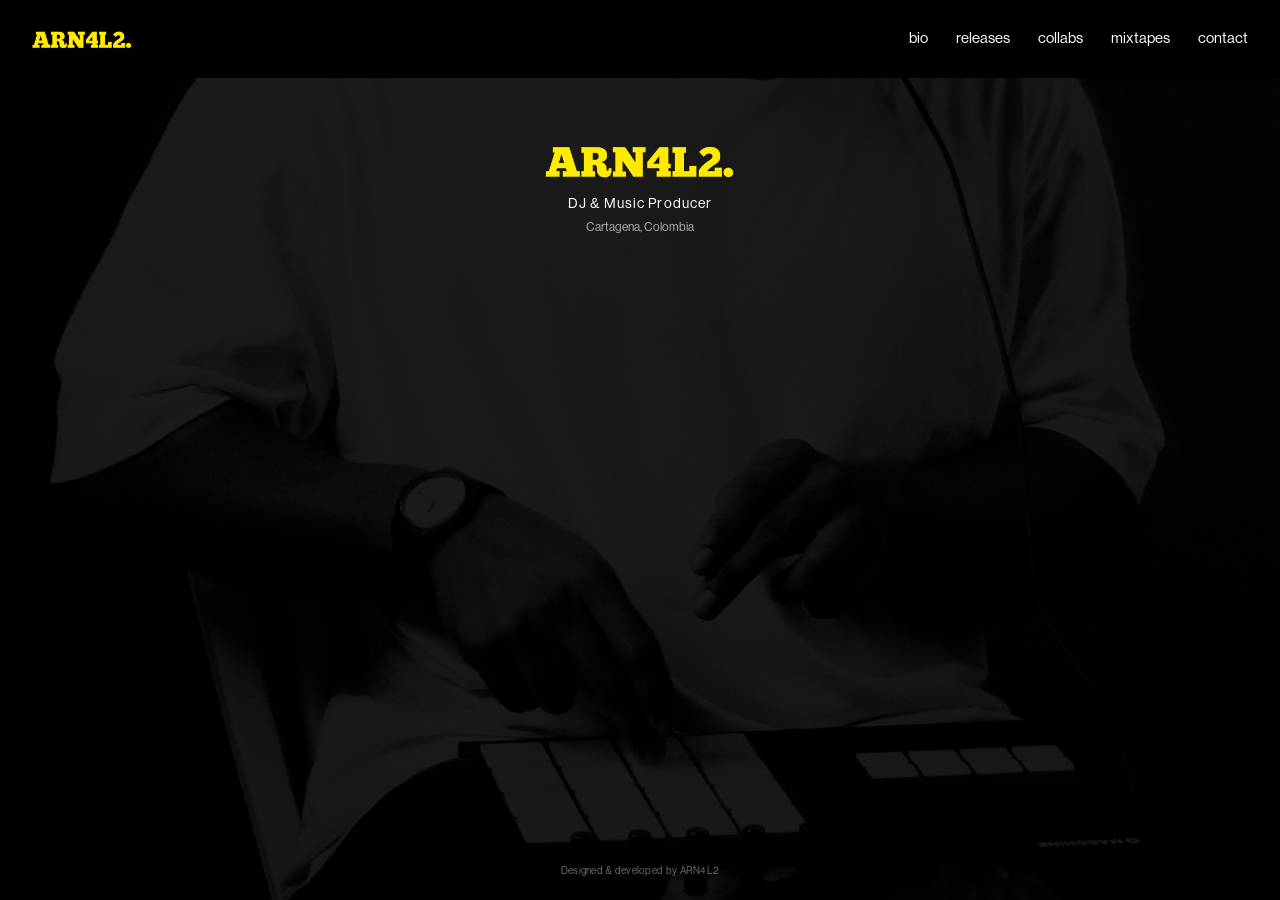
==== index.html @ 3f7c352b "Add social sharing metadata" ====
<!DOCTYPE html>
<html lang="en">

<head>
    <meta charset="UTF-8">
    <meta name="viewport" content="width=device-width, initial-scale=1.0">

    <title>ARN4L2 — DJ &amp; Music Producer</title>

    <meta name="description" content="ARN4L2 is a DJ and music producer from Cartagena, Colombia, exploring the sonic traditions of the Caribbean through club music and sound system culture.">

    <!-- Open Graph: link previews -->
    <meta property="og:type" content="website">
    <meta property="og:site_name" content="ARN4L2">
    <meta property="og:title" content="ARN4L2 — DJ &amp; Music Producer">
    <meta property="og:description" content="Sonic traditions of the Caribbean and deep listening. DJ and music producer from Cartagena, Colombia.">
    <meta property="og:url" content="https://arn4l2.com">
    <meta property="og:image" content="https://arn4l2.com/images/home-background.jpg">
    <meta property="og:image:alt" content="ARN4L2 — DJ and music producer from Cartagena, Colombia">

    <!-- Twitter / X: link previews -->
    <meta name="twitter:card" content="summary_large_image">
    <meta name="twitter:title" content="ARN4L2 — DJ &amp; Music Producer">
    <meta name="twitter:description" content="Sonic traditions of the Caribbean and deep listening. DJ and music producer from Cartagena, Colombia.">
    <meta name="twitter:image" content="https://arn4l2.com/images/home-background.jpg">

    <link rel="stylesheet" href="css/style.css">
</head>

<body>

    <!-- NAVIGATION -->
    <header class="navigation">

        <a href="index.html" class="logo">
            <img src="images/logo.png" alt="ARN4L2">
        </a>

        <nav class="menu">
            <a href="bio.html">bio</a>
            <a href="releases.html">releases</a>
            <a href="collabs.html">collabs</a>
            <a href="mixtapes.html">mixtapes</a>
            <a href="contact.html">contact</a>
        </nav>

    </header>

    <!-- HOME CONTENT -->
    <main class="home">

        <!-- ARTIST INTRO -->
        <section class="home-intro">

            <img
                src="images/logo.png"
                alt="ARN4L2"
                class="home-logo">

            <p class="home-role">DJ &amp; Music Producer</p>

            <p class="home-location">Cartagena, Colombia</p>

        </section>

        <!-- SPOTIFY PLAYER -->
        <div class="spotify-player">

            <iframe
                data-testid="embed-iframe"
                style="border-radius:12px"
                src="https://open.spotify.com/embed/playlist/0dqnbms6gATV5872v7mq2H?utm_source=generator&theme=0"
                width="100%"
                height="380"
                frameborder="0"
                allowfullscreen=""
                allow="autoplay; clipboard-write; encrypted-media; fullscreen; picture-in-picture"
                loading="lazy">
            </iframe>

        </div>

    </main>

    <!-- FOOTER -->
    <footer class="site-credit">
        Designed &amp; developed by ARN4L2
    </footer>

</body>
</html>
---- css/style.css ----
/* ========================================
   1. FONT
======================================== */

@font-face {
    font-family: "Neue Haas Grotesk Display";
    src: url("../fonts/NeueHaasGrotDisp.otf") format("opentype");
    font-weight: 400;
    font-style: normal;
    font-display: swap;
}


/* ========================================
   2. RESET & GLOBAL
======================================== */

* {
    margin: 0;
    padding: 0;
    box-sizing: border-box;
}

body {
    min-height: 100vh;
    background: #000;
    color: #fff;
    font-family: "Neue Haas Grotesk Display", Helvetica, Arial, sans-serif;
    font-weight: 400;
}


/* ========================================
   3. NAVIGATION
======================================== */

.navigation {
    position: fixed;
    top: 0;
    left: 0;
    z-index: 1000;

    display: flex;
    align-items: center;
    justify-content: space-between;

    width: 100%;
    padding: 28px 32px;
    background: #000;
}

.navigation .logo {
    display: inline-flex;
    align-items: center;
    flex-shrink: 0;

    color: #fff;
    font-size: 15px;
    line-height: 1;
    text-decoration: none;

    transition: opacity 0.25s ease;
}

.navigation .logo:hover {
    opacity: 0.5;
}

.navigation .logo img {
    display: block;
    width: 100px;
    height: auto;
    object-fit: contain;
}

.menu {
    display: flex;
    align-items: center;
    justify-content: flex-end;
    gap: 28px;
}

.menu a {
    position: relative;
    display: inline-block;

    color: #fff;
    font-size: 15px;
    line-height: 1.2;
    text-decoration: none;
    white-space: nowrap;

    transition: opacity 0.25s ease;
}

.menu a::after {
    content: "";
    position: absolute;
    left: 0;
    bottom: -6px;

    width: 0;
    height: 1px;
    background: #fff;

    transition: width 0.25s ease;
}

.menu a:hover::after {
    width: 100%;
}


/* ========================================
   4. HOME
======================================== */

.home {
    position: relative;
    isolation: isolate;
    overflow: hidden;

    display: flex;
    flex-direction: column;
    align-items: center;
    justify-content: flex-start;

    min-height: 100vh;
    padding: 115px 32px 65px;
}

.home::before {
    content: "";
    position: absolute;
    inset: 0;
    z-index: -1;

    background-image: url("../images/home-background.jpg");
    background-size: cover;
    background-position: center;
    background-repeat: no-repeat;
    opacity: 0.1;
}

/* Artist introduction */

.home-intro {
    position: relative;
    z-index: 1;

    width: 100%;
    text-align: center;
    margin: 25px auto 28px;
}

.home-logo {
    display: block;
    width: 190px;
    max-width: 60%;
    height: auto;
    margin: 0 auto 14px;
}

.home-role {
    margin: 0;
    font-family: inherit;
    font-size: 14px;
    font-weight: 400;
    letter-spacing: 0.08em;
}

.home-location {
    margin: 7px 0 0;
    font-size: 12px;
    opacity: 0.65;
}


/* ========================================
   5. SPOTIFY PLAYER
======================================== */

.spotify-player {
    position: relative;
    z-index: 1;

    width: 100%;
    max-width: 420px;
    margin: 0 auto;
}

.spotify-player iframe {
    display: block;
    width: 100%;
    height: 380px;
    border: none;
    border-radius: 12px;
}


/* ========================================
   6. BIO PAGE
======================================== */

.bio-page {
    display: flex;
    align-items: center;
    justify-content: center;

    min-height: 100vh;
    padding: 120px 40px 80px;
}

.bio-container {
    display: grid;
    grid-template-columns: 300px minmax(0, 1fr);
    align-items: center;
    gap: 70px;

    width: 100%;
    max-width: 900px;
}

.bio-image {
    width: 300px;
}

.bio-image img {
    display: block;
    width: 100%;
    height: auto;
    object-fit: contain;
}

.bio-text {
    max-width: 500px;
    font-size: 15px;
    line-height: 1.4;
}

.bio-text p {
    margin-bottom: 24px;
}

.bio-text p:last-child {
    margin-bottom: 0;
}

.bio-credit {
    margin-top: 40px;
    font-size: 12px;
    line-height: 1.4;
    opacity: 0.55;
}


/* ========================================
   7. RELEASES PAGE
======================================== */

.releases-page {
    min-height: 100vh;
    padding: 115px 40px 80px;
}

.releases-list {
    display: grid;
    grid-template-columns: repeat(2, minmax(0, 1fr));
    align-items: start;
    column-gap: 36px;
    row-gap: 50px;

    width: 100%;
    max-width: 1100px;
    margin: 0 auto;
}

.release {
    display: flex;
    flex-direction: column;
    align-items: stretch;
    gap: 12px;

    min-width: 0;
    padding: 0;
    border: none;
}

.release-player {
    width: 100%;
    min-width: 0;
    overflow: visible;
}

.release-player iframe {
    display: block;
    width: 100%;
    min-width: 0;
    height: 520px;
    border: none;
    background: #000;
}

.release-info {
    min-width: 0;
}

.release-info h2 {
    margin-bottom: 6px;
    font-size: 15px;
    font-weight: 400;
    line-height: 1.4;
}

.release-info p {
    margin-bottom: 4px;
    font-size: 12px;
    line-height: 1.5;
    opacity: 0.6;
}

.release-info p:last-child {
    margin-bottom: 0;
}


/* ========================================
   8. COLLABS PAGE
======================================== */

.collabs-page {
    min-height: 100vh;
    padding: 115px 40px 80px;
}

.collabs-list {
    width: 100%;
    max-width: 700px;
    margin: 0 auto;
}

.collab {
    display: block;
    width: 100%;
    margin: 0;
    padding: 24px 0;
    border: none;
}

.collab-info {
    min-width: 0;
}

.collab-role {
    margin-bottom: 8px;
    font-size: 12px;
    line-height: 1.5;
    opacity: 0.6;
}

.collab-info h2 {
    margin-bottom: 8px;
    font-size: 15px;
    font-weight: 400;
    line-height: 1.4;
}

.collab-info h2 a {
    color: inherit;
    text-decoration: none;
}

.collab-info h2 a:hover {
    opacity: 0.6;
}

.collab-details {
    margin-bottom: 5px;
    font-size: 12px;
    line-height: 1.5;
    opacity: 0.6;
}

.collab-details:last-child {
    margin-bottom: 0;
}


/* ========================================
   9. LEGACY CONTACT CLASSES
======================================== */

.contact-page {
    display: flex;
    align-items: center;
    justify-content: center;

    min-height: 100vh;
    padding: 120px 25px 60px;
}

.contact-content {
    width: 100%;
    max-width: 500px;
    text-align: center;
}

.contact-heading {
    margin-bottom: 12px;
    font-size: 13px;
    line-height: 1.5;
    opacity: 0.6;
}

.contact-email {
    display: inline-block;
    color: inherit;
    font-size: 15px;
    font-weight: 400;
    text-decoration: none;
}

.contact-email:hover {
    opacity: 0.6;
}

.contact-links {
    display: flex;
    justify-content: center;
    flex-wrap: wrap;
    gap: 24px;
    margin-top: 45px;
}

.contact-links a {
    color: inherit;
    font-size: 12px;
    text-decoration: none;
    opacity: 0.6;
    transition: opacity 0.2s ease;
}

.contact-links a:hover {
    opacity: 1;
}


/* ========================================
   10. CONTACT — EDITORIAL LAYOUT
======================================== */

.contact-editorial {
    display: grid;
    grid-template-columns: 1.5fr 0.7fr;
    align-items: center;
    column-gap: 80px;

    width: calc(100% - 100px);
    max-width: 1000px;
    min-height: 100vh;
    margin: 0 auto;
    padding: 140px 0 80px;
}

.contact-left {
    justify-self: center;
}

.contact-left h1 {
    margin: 0 0 28px;
    font-size: clamp(22px, 2.4vw, 32px);
    font-weight: 400;
    line-height: 1.08;
    letter-spacing: -0.045em;
}

.contact-editorial .contact-email {
    display: inline-block;
    color: #aaa;
    font-size: 24px;
    text-decoration: none;
    transition: color 0.2s ease;
}

.contact-editorial .contact-email span {
    margin-left: 4px;
}

.contact-editorial .contact-email:hover {
    color: #fff;
    opacity: 1;
}

/* Social links */

.contact-editorial .contact-right {
    display: flex;
    flex-direction: column;
    align-items: flex-start;
    justify-self: center;

    width: 100%;
    max-width: 260px;
}

.contact-editorial .contact-right a,
.contact-editorial .contact-right a:visited,
.contact-editorial .contact-right a:active {
    display: block;
    width: fit-content;
    margin: 0 0 12px;
    padding: 0;
    border: none;

    color: #fff;
    font-size: 15px;
    text-decoration: none;

    transition: color 0.2s ease;
}

.contact-editorial .contact-right a span {
    display: none;
}

.contact-editorial .contact-right a:hover {
    color: #999;
}


/* ========================================
   11. MIXTAPES PAGE
======================================== */

.mixtapes-page {
    width: min(calc(100% - 80px), 1100px);
    margin: 0 auto;
    padding-top: 145px;
    padding-bottom: 100px;
}

.mixtapes-list {
    display: grid;
    grid-template-columns: repeat(3, minmax(0, 1fr));
    column-gap: 24px;
    row-gap: 30px;
}

.mixtape {
    min-width: 0;
}

.mixtape-player {
    width: 100%;
    line-height: 0;
}

.mixtape-player iframe {
    display: block;
    width: 100%;
    height: 120px;
    border: 0;
}

.mixtape-info {
    margin-top: 3px;
}

.mixtape-info h2 {
    min-height: 0;
    margin: 0;
    font-size: 16px;
    font-weight: 400;
    line-height: 1.7;
}

.mixtape-tags {
    display: flex;
    flex-wrap: wrap;
    gap: 0 8px;

    margin-top: 0;
    color: #999;
    font-size: 11px;
    line-height: 1.15;
}

.mixtape-tags span {
    display: inline-block;
    margin: 0;
    padding: 0;
}


/* ========================================
   12. SITE CREDIT
======================================== */

.site-credit {
    width: 100%;
    margin-top: -40px;
    padding: 5px 20px;

    color: #777;
    font-size: 10px;
    font-weight: 400;
    letter-spacing: 0.3px;
    text-align: center;
}

body:has(.contact-editorial) .site-credit {
    margin-top: 0;
}


/* ========================================
   13. TABLET
======================================== */

@media (max-width: 800px) {

    .navigation {
        padding: 24px 25px;
    }

    .menu {
        gap: 16px;
    }

    .menu a {
        font-size: 14px;
    }

    .releases-page {
        padding: 110px 25px 60px;
    }

    .releases-list {
        column-gap: 22px;
        row-gap: 40px;
    }

    .collabs-page {
        padding: 110px 25px 60px;
    }

    .mixtapes-page {
        width: calc(100% - 48px);
        padding-top: 125px;
        padding-bottom: 80px;
    }

    .mixtapes-list {
        grid-template-columns: repeat(2, minmax(0, 1fr));
        column-gap: 20px;
        row-gap: 28px;
    }

    .contact-editorial {
        width: calc(100% - 60px);
        grid-template-columns: 1.2fr 0.8fr;
        column-gap: 40px;
    }

    .contact-editorial .contact-left h1 {
        font-size: clamp(26px, 3vw, 42px);
    }
}


/* ========================================
   14. MOBILE
======================================== */

@media (max-width: 600px) {

    .navigation {
        align-items: flex-start;
        flex-wrap: wrap;
        gap: 20px;
        padding: 20px;
    }

    .navigation .logo img {
        width: 85px;
    }

    .menu {
        justify-content: flex-start;
        flex-wrap: wrap;
        gap: 14px;
    }

    .menu a {
        font-size: 13px;
    }

    /* Home */

    .home {
        padding: 110px 20px 50px;
    }

    .home-intro {
        margin: 25px auto 22px;
    }

    .home-logo {
        width: 155px;
        max-width: 65%;
        margin-bottom: 12px;
    }

    .home-role {
        font-family: inherit;
        font-size: 13px;
    }

    .home-location {
        font-size: 12px;
    }

    .spotify-player {
        width: 100%;
        max-width: 360px;
    }

    .spotify-player iframe {
        height: 380px;
    }

    /* Bio */

    .bio-page {
        padding: 120px 20px 50px;
    }

    .bio-container {
        grid-template-columns: minmax(0, 1fr);
        gap: 28px;
    }

    .bio-image {
        width: 100%;
        max-width: 300px;
    }

    .bio-text {
        font-size: 15px;
    }

    /* Releases */

    .releases-page {
        padding: 120px 20px 50px;
    }

    .releases-list {
        grid-template-columns: minmax(0, 1fr);
        max-width: 420px;
        column-gap: 0;
        row-gap: 38px;
    }

    .release {
        gap: 9px;
    }

    .release-info h2 {
        font-size: 14px;
    }

    .release-info p {
        font-size: 11px;
    }

    /* Collabs */

    .collabs-page {
        padding: 110px 20px 50px;
    }

    .collab {
        padding: 22px 0;
    }

    .collab-info h2 {
        font-size: 14px;
    }

    /* Legacy contact */

    .contact-page {
        padding: 110px 20px 50px;
    }

    .contact-email {
        font-size: 14px;
    }

    .contact-links {
        gap: 20px;
        margin-top: 35px;
    }

    /* Editorial contact */

    .contact-editorial {
        grid-template-columns: minmax(0, 1fr);
        row-gap: 45px;

        width: calc(100% - 36px);
        min-height: 100vh;
        padding: 120px 0 70px;
    }

    .contact-editorial .contact-left {
        justify-self: start;
    }

    .contact-editorial .contact-left h1 {
        font-size: clamp(28px, 7vw, 38px);
    }

    .contact-editorial .contact-email {
        font-size: 15px;
    }

    .contact-editorial .contact-right {
        justify-self: start;
        width: 100%;
        max-width: none;
    }

    .contact-editorial .contact-right a {
        font-size: 14px;
    }

    /* Mixtapes */

    .mixtapes-page {
        width: calc(100% - 36px);
        padding-top: 110px;
        padding-bottom: 60px;
    }

    .mixtapes-list {
        grid-template-columns: minmax(0, 1fr);
        row-gap: 25px;
    }

    .mixtape-info h2 {
        font-size: 15px;
    }
}
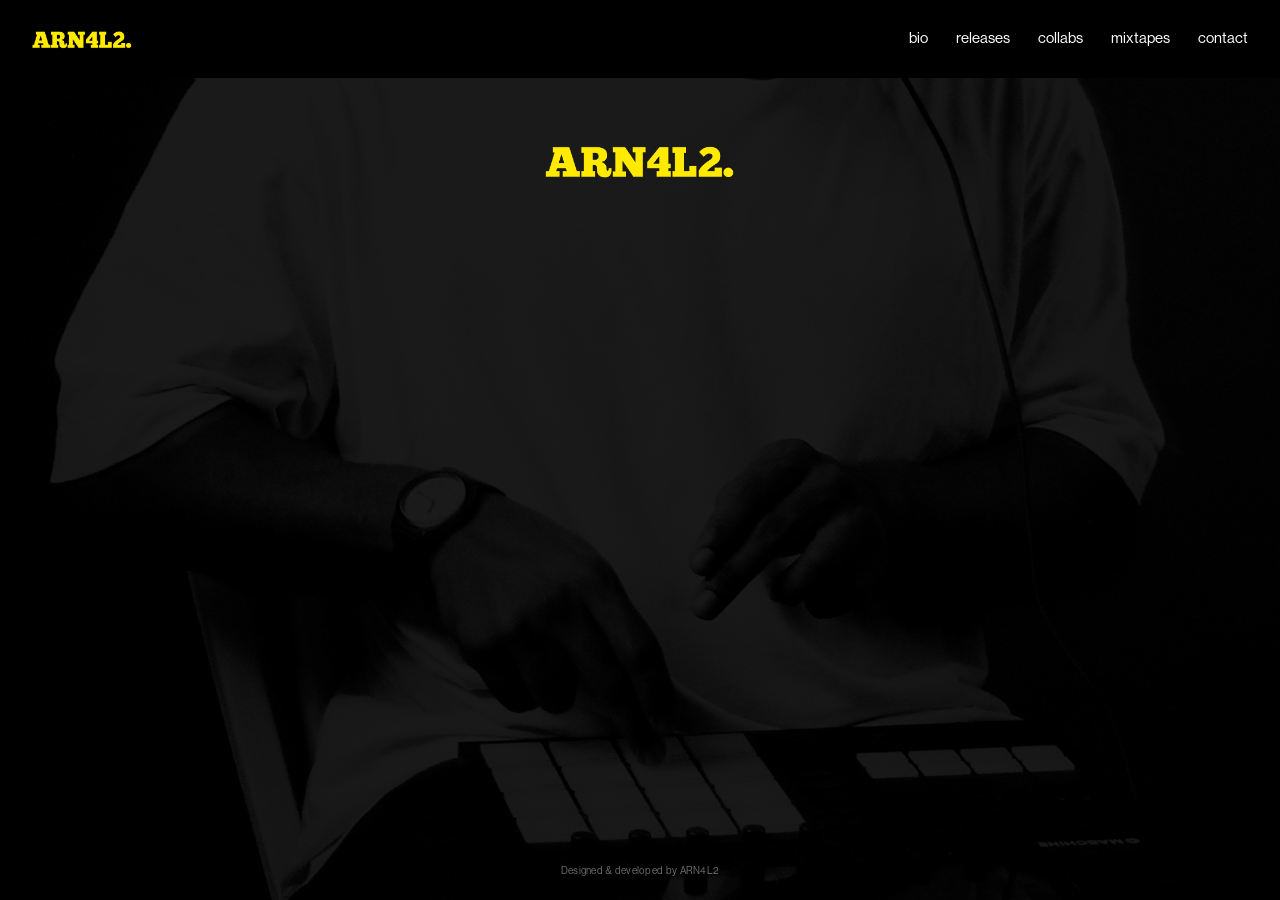
==== commit 364664dc: "Update website" ====
--- a/index.html
+++ b/index.html
@@ -7,6 +7,7 @@
     <meta name="viewport" content="width=device-width, initial-scale=1.0">
 
     <title>ARN4L2 — DJ &amp; Music Producer</title>
+    <link rel="icon" type="image/png" href="images/logo.png">
 
     <meta name="description" content="ARN4L2 is a DJ and music producer from Cartagena, Colombia, exploring the sonic traditions of the Caribbean through club music and sound system culture.">
 
@@ -16,14 +17,14 @@
     <meta property="og:title" content="ARN4L2 — DJ &amp; Music Producer">
     <meta property="og:description" content="Sonic traditions of the Caribbean and deep listening. DJ and music producer from Cartagena, Colombia.">
     <meta property="og:url" content="https://arn4l2.com">
-    <meta property="og:image" content="https://arn4l2.com/images/home-background.jpg">
-    <meta property="og:image:alt" content="ARN4L2 — DJ and music producer from Cartagena, Colombia">
+    <meta property="og:image" content="https://arn4l2.com/images/arn4l2-preview.jpg">
+<meta property="og:image:alt" content="ARN4L2 — DJ and music producer from Cartagena, Colombia">
 
     <!-- Twitter / X: link previews -->
     <meta name="twitter:card" content="summary_large_image">
     <meta name="twitter:title" content="ARN4L2 — DJ &amp; Music Producer">
     <meta name="twitter:description" content="Sonic traditions of the Caribbean and deep listening. DJ and music producer from Cartagena, Colombia.">
-    <meta name="twitter:image" content="https://arn4l2.com/images/home-background.jpg">
+    <meta name="twitter:image" content="https://arn4l2.com/images/arn4l2-preview.jpg">
 
     <link rel="stylesheet" href="css/style.css">
 </head>
@@ -58,9 +59,7 @@
                 alt="ARN4L2"
                 class="home-logo">
 
-            <p class="home-role">DJ &amp; Music Producer</p>
-
-            <p class="home-location">Cartagena, Colombia</p>
+            
 
         </section>
 
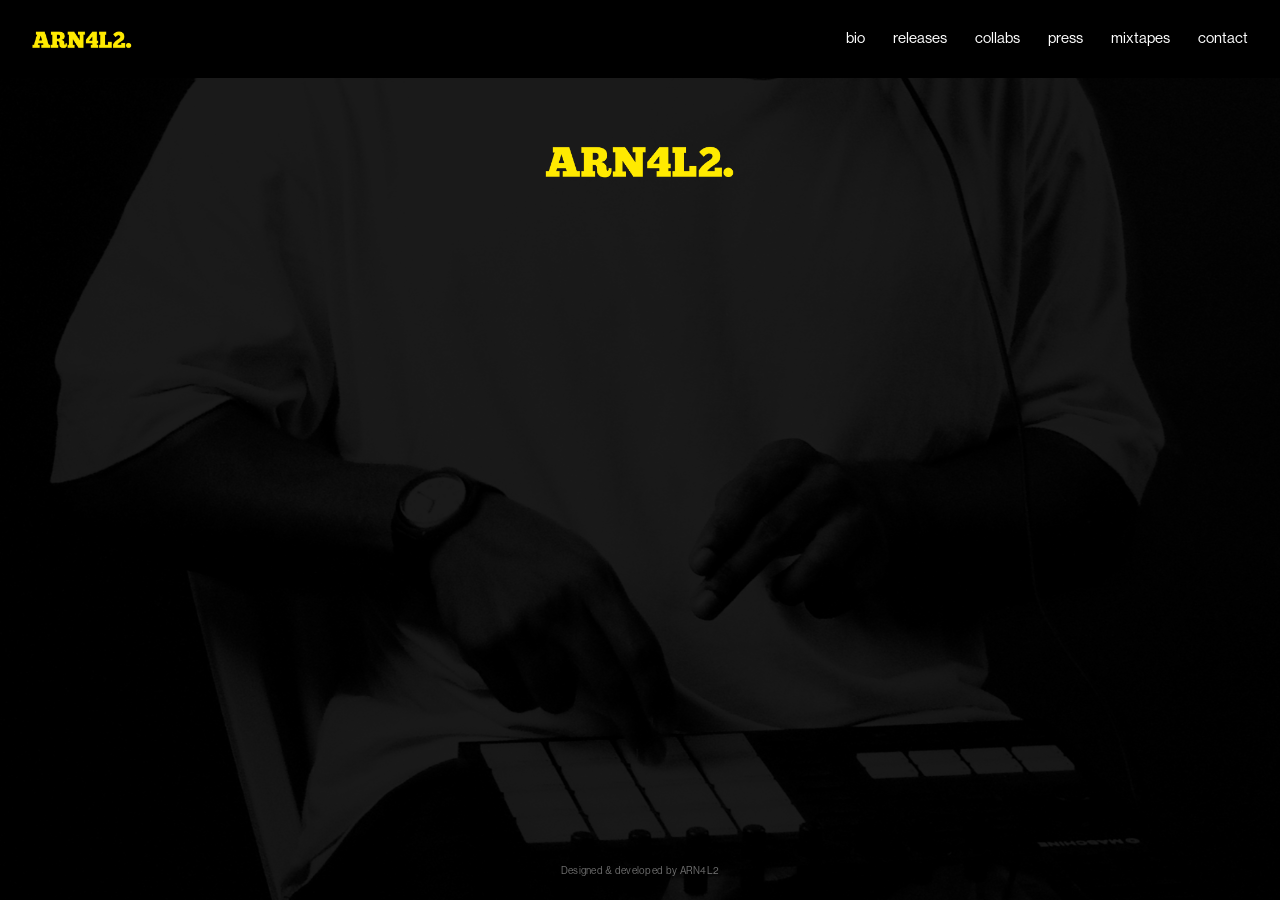
==== commit 5b4b0d43: "Add press page and update navigation" ====
--- a/index.html
+++ b/index.html
@@ -7,24 +7,56 @@
     <meta name="viewport" content="width=device-width, initial-scale=1.0">
 
     <title>ARN4L2 — DJ &amp; Music Producer</title>
-    <link rel="icon" type="image/png" href="images/logo.png">
 
     <meta name="description" content="ARN4L2 is a DJ and music producer from Cartagena, Colombia, exploring the sonic traditions of the Caribbean through club music and sound system culture.">
 
-    <!-- Open Graph: link previews -->
+    <link rel="canonical" href="https://arn4l2.com/">
+    <link rel="icon" type="image/png" href="images/logo.png">
+
+    <!-- Open Graph -->
     <meta property="og:type" content="website">
     <meta property="og:site_name" content="ARN4L2">
     <meta property="og:title" content="ARN4L2 — DJ &amp; Music Producer">
     <meta property="og:description" content="Sonic traditions of the Caribbean and deep listening. DJ and music producer from Cartagena, Colombia.">
-    <meta property="og:url" content="https://arn4l2.com">
+    <meta property="og:url" content="https://arn4l2.com/">
     <meta property="og:image" content="https://arn4l2.com/images/arn4l2-preview.jpg">
-<meta property="og:image:alt" content="ARN4L2 — DJ and music producer from Cartagena, Colombia">
+    <meta property="og:image:alt" content="ARN4L2 — DJ and music producer from Cartagena, Colombia">
 
-    <!-- Twitter / X: link previews -->
+    <!-- Twitter / X -->
     <meta name="twitter:card" content="summary_large_image">
     <meta name="twitter:title" content="ARN4L2 — DJ &amp; Music Producer">
     <meta name="twitter:description" content="Sonic traditions of the Caribbean and deep listening. DJ and music producer from Cartagena, Colombia.">
     <meta name="twitter:image" content="https://arn4l2.com/images/arn4l2-preview.jpg">
+
+    <!-- Official website identity -->
+    <script type="application/ld+json">
+    {
+        "@context": "https://schema.org",
+        "@type": "WebSite",
+        "name": "ARN4L2",
+        "alternateName": "ARN4L2 Official Website",
+        "url": "https://arn4l2.com/"
+    }
+    </script>
+
+    <!-- Artist identity -->
+    <script type="application/ld+json">
+    {
+        "@context": "https://schema.org",
+        "@type": "Person",
+        "name": "ARN4L2",
+        "url": "https://arn4l2.com/",
+        "jobTitle": "DJ and Music Producer",
+        "description": "ARN4L2 is a producer and DJ whose work emerges from the sonic traditions of the greater Caribbean and deep listening.",
+        "image": "https://arn4l2.com/images/bio.jpg",
+        "sameAs": [
+            "https://arn4l2.bandcamp.com/",
+            "https://es.ra.co/dj/arn4l2",
+            "https://soundcloud.com/arn4l2",
+            "https://www.instagram.com/arn4l2/"
+        ]
+    }
+    </script>
 
     <link rel="stylesheet" href="css/style.css">
 </head>
@@ -42,6 +74,7 @@
             <a href="bio.html">bio</a>
             <a href="releases.html">releases</a>
             <a href="collabs.html">collabs</a>
+            <a href="press.html">press</a>
             <a href="mixtapes.html">mixtapes</a>
             <a href="contact.html">contact</a>
         </nav>
@@ -59,8 +92,6 @@
                 alt="ARN4L2"
                 class="home-logo">
 
-            
-
         </section>
 
         <!-- SPOTIFY PLAYER -->
@@ -69,7 +100,7 @@
             <iframe
                 data-testid="embed-iframe"
                 style="border-radius:12px"
-                src="https://open.spotify.com/embed/playlist/0dqnbms6gATV5872v7mq2H?utm_source=generator&theme=0"
+                src="https://open.spotify.com/embed/playlist/0dqnbms6gATV5872v7mq2H?utm_source=generator&amp;theme=0"
                 width="100%"
                 height="380"
                 frameborder="0"
